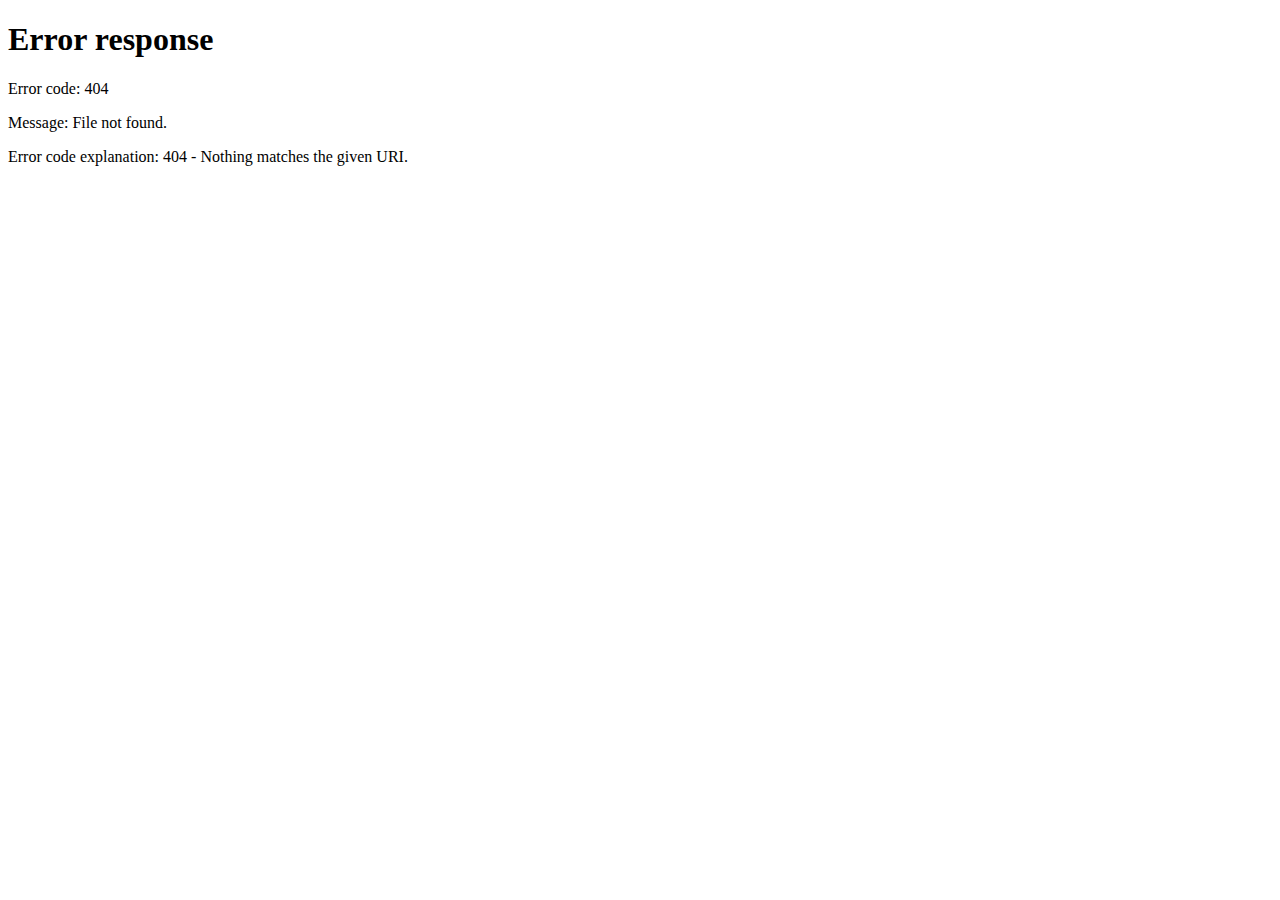
==== index.html @ f8e1b409 "Initial commit" ====
<!DOCTYPE html>
<html lang="en">
<head>
    <meta charset="UTF-8">
    <meta name="viewport" content="width=device-width, initial-scale=1.0">
    <title>Index Page</title>
    <meta http-equiv="refresh" content="0; url=home.html">
</head>
<body>
    <p>If you are not redirected automatically, follow this <a href="public/home.html">link to home.html</a>.</p>
</body>
</html>
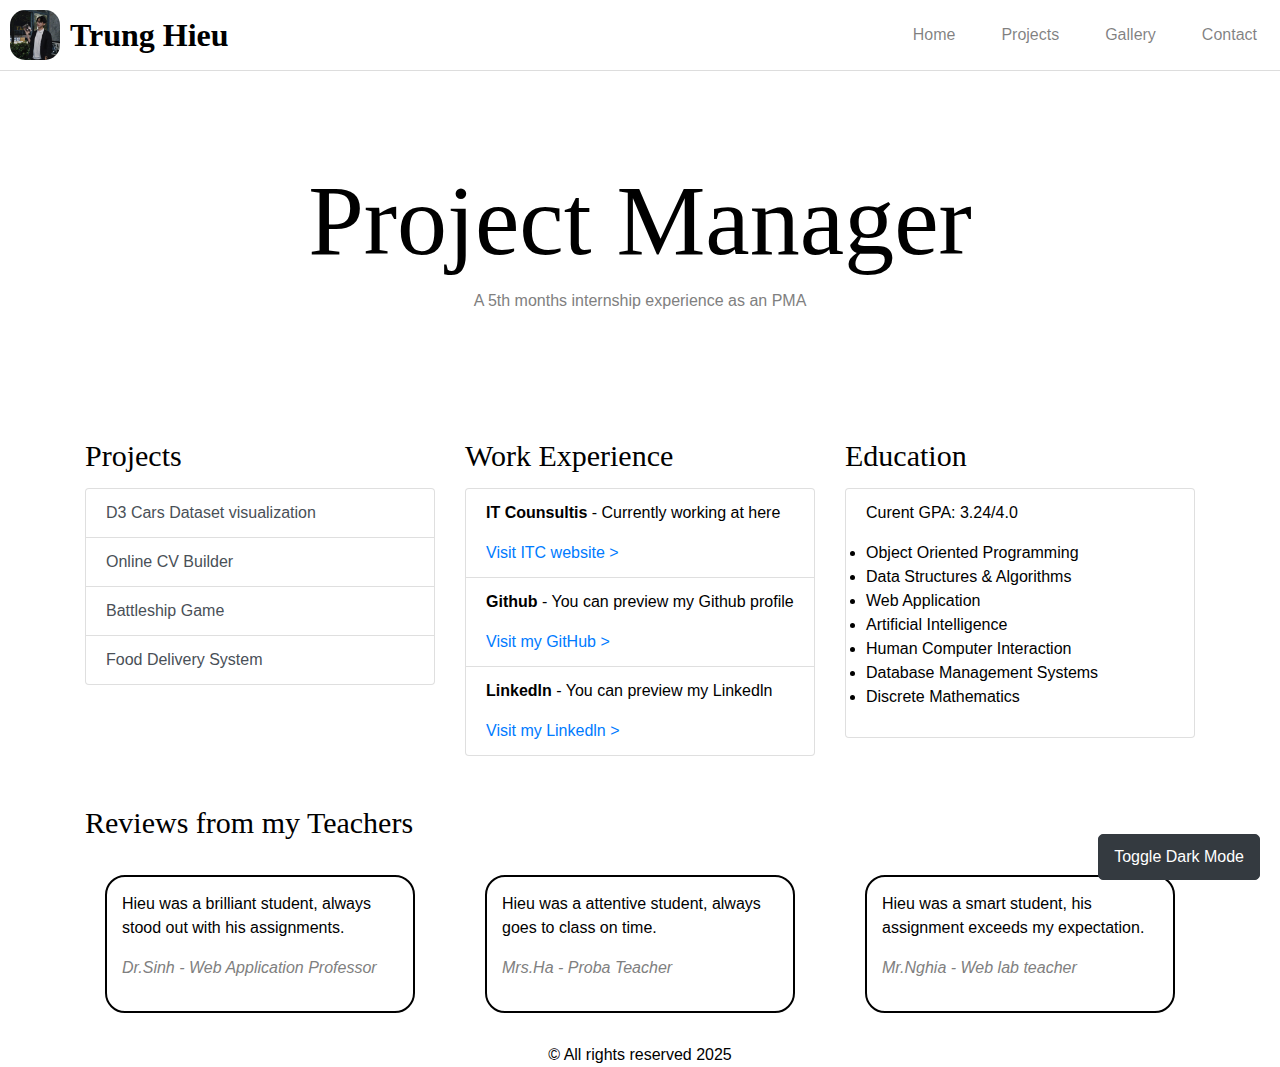
==== commit 6bd044a1: "Update index.html redirect home.html" ====
--- a/index.html
+++ b/index.html
@@ -4,7 +4,7 @@
     <meta charset="UTF-8">
     <meta name="viewport" content="width=device-width, initial-scale=1.0">
     <title>Index Page</title>
-    <meta http-equiv="refresh" content="0; url=home.html">
+    <meta http-equiv="refresh" content="0; url=public/home.html">
 </head>
 <body>
     <p>If you are not redirected automatically, follow this <a href="public/home.html">link to home.html</a>.</p>
